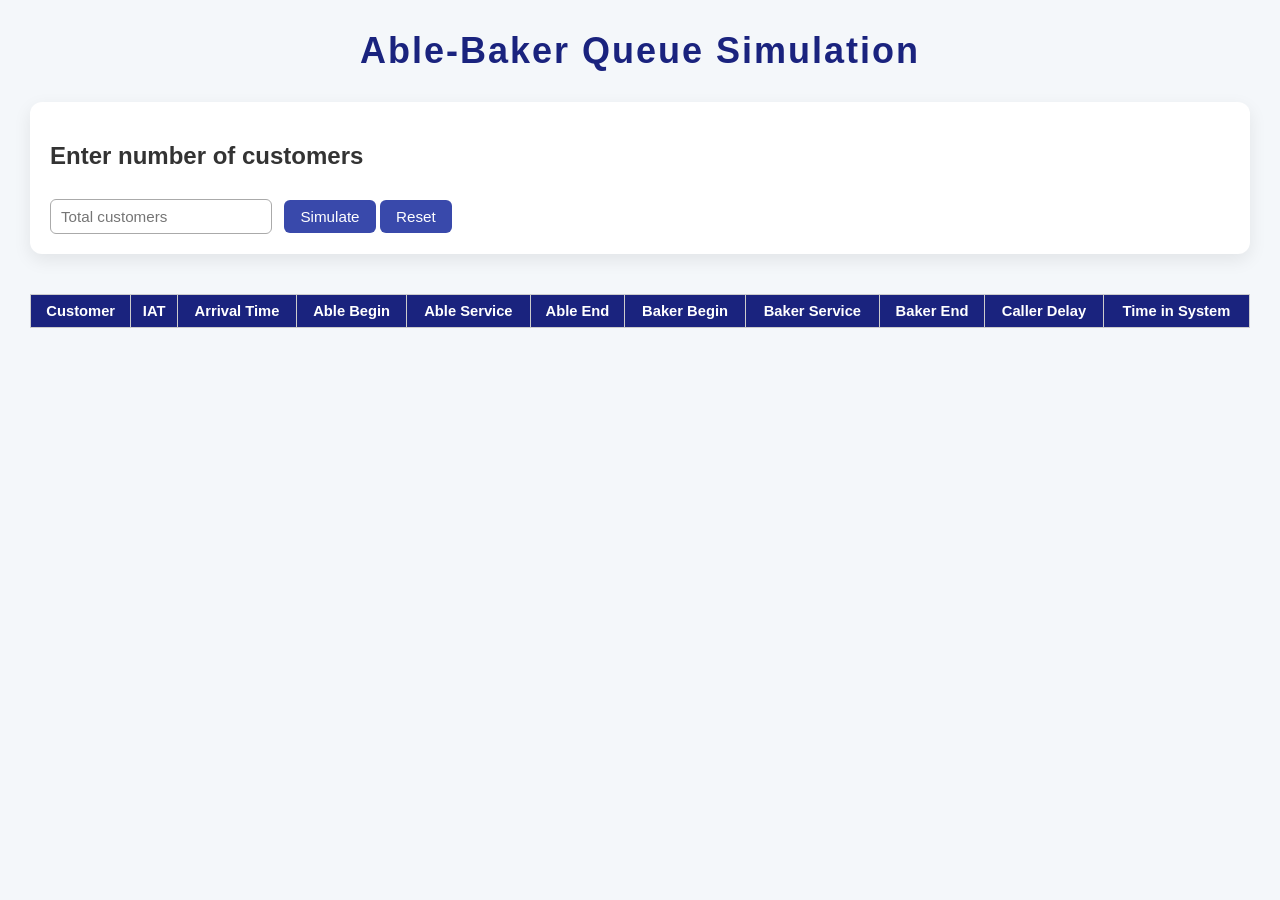
==== Able Baker/index.html @ 9119c637 "update" ====
<!DOCTYPE html>
<html lang="en">
  <head>
    <meta charset="UTF-8" />
    <meta name="viewport" content="width=device-width, initial-scale=1.0" />
    <title>Able-Baker Queue Simulation</title>
    <link rel="stylesheet" href="css/style.css" />
  </head>
  <body>
    <h1 id="title">Able-Baker Queue Simulation</h1>

    <div class="bottom-section">
      <div class="table-section input-section">
        <h2>Enter number of customers</h2>
        <input
          type="number"
          id="customersToAdd"
          min="1"
          placeholder="Total customers"
        />
        <button onclick="startSimulation()">Simulate</button>
        <button onclick="resetSimulation()">Reset</button>
      </div>
    </div>

    <div class="spacer"></div>

    <div id="simulationWrapper">
      <table id="simulationTable">
        <tr>
          <th>Customer</th>
          <th>IAT</th>
          <th>Arrival Time</th>
          <th>Able Begin</th>
          <th>Able Service</th>
          <th>Able End</th>
          <th>Baker Begin</th>
          <th>Baker Service</th>
          <th>Baker End</th>
          <th>Caller Delay</th>
          <th>Time in System</th>
        </tr>
      </table>
    </div>

    <div id="resultsWrapper" style="margin-top: 20px; display: none">
      <h2>Simulation Results</h2>
      <table id="resultsTable">
        <tr>
          <th>Measure</th>
          <th>Value</th>
        </tr>
        <tr>
          <td>Average waiting time</td>
          <td id="avgWaiting"></td>
        </tr>
        <tr>
          <td>Average IAT</td>
          <td id="avgIAT"></td>
        </tr>
        <tr>
          <td>Average service time (Able)</td>
          <td id="avgServiceAble"></td>
        </tr>
        <tr>
          <td>Average service time (Baker)</td>
          <td id="avgServiceBaker"></td>
        </tr>
        <tr>
          <td>Average waiting time (those who wait)</td>
          <td id="avgWaitWait"></td>
        </tr>
      </table>
    </div>

    <script src="js/script.js"></script>
  </body>
</html>
---- Able Baker/css/style.css ----
body {
  font-family: "Segoe UI", Tahoma, Geneva, Verdana, sans-serif;
  margin: 30px;
  background: #f4f7fa;
  color: #333;
}

#title {
  font-size: 36px;
  font-weight: bold;
  letter-spacing: 2px;
  text-align: center;
  margin-bottom: 30px;
  color: #1a237e;
}

.table-section {
  width: 100%;
  background: #fff;
  padding: 20px;
  border-radius: 12px;
  box-shadow: 0 6px 18px rgba(0, 0, 0, 0.08);
  box-sizing: border-box;
  margin-bottom: 20px;
}

.input-section input {
  padding: 8px 10px;
  margin-right: 8px;
  border-radius: 6px;
  border: 1px solid #aaa;
  width: 200px;
  font-size: 0.95rem;
}
input:focus {
  border-color: #3949ab;
  box-shadow: 0 0 5px rgba(63, 81, 181, 0.3);
  outline: none;
}

button {
  padding: 8px 16px;
  cursor: pointer;
  border: none;
  background: #3949ab;
  color: #fff;
  border-radius: 6px;
  font-size: 0.95rem;
  margin-top: 10px;
}
button:hover {
  background: #303f9f;
}

.spacer {
  height: 20px;
}

#simulationWrapper {
  overflow-x: auto;
}

#simulationTable,
#resultsTable {
  width: 100%;
  border-collapse: collapse;
  font-size: 0.92rem;
  box-shadow: 0 6px 18px rgba(0, 0, 0, 0.08);
}

#simulationTable th,
#simulationTable td,
#resultsTable th,
#resultsTable td {
  border: 1px solid #ccc;
  padding: 8px;
  text-align: center;
}

#simulationTable th,
#resultsTable th {
  background: #1a237e;
  color: #fff;
}

#simulationTable tr:nth-child(even) {
  background: #f1f5f9;
}

#simulationTable tr:hover {
  background: #c1d8c2;
  transform: translateY(-1px);
}

#resultsTable {
  margin-top: 25px;
}

@media screen and (max-width: 900px) {
  .table-section {
    width: 100%;
  }
  input {
    width: 100%;
    margin-bottom: 8px;
  }
  button {
    width: 100%;
    margin-bottom: 8px;
  }
}
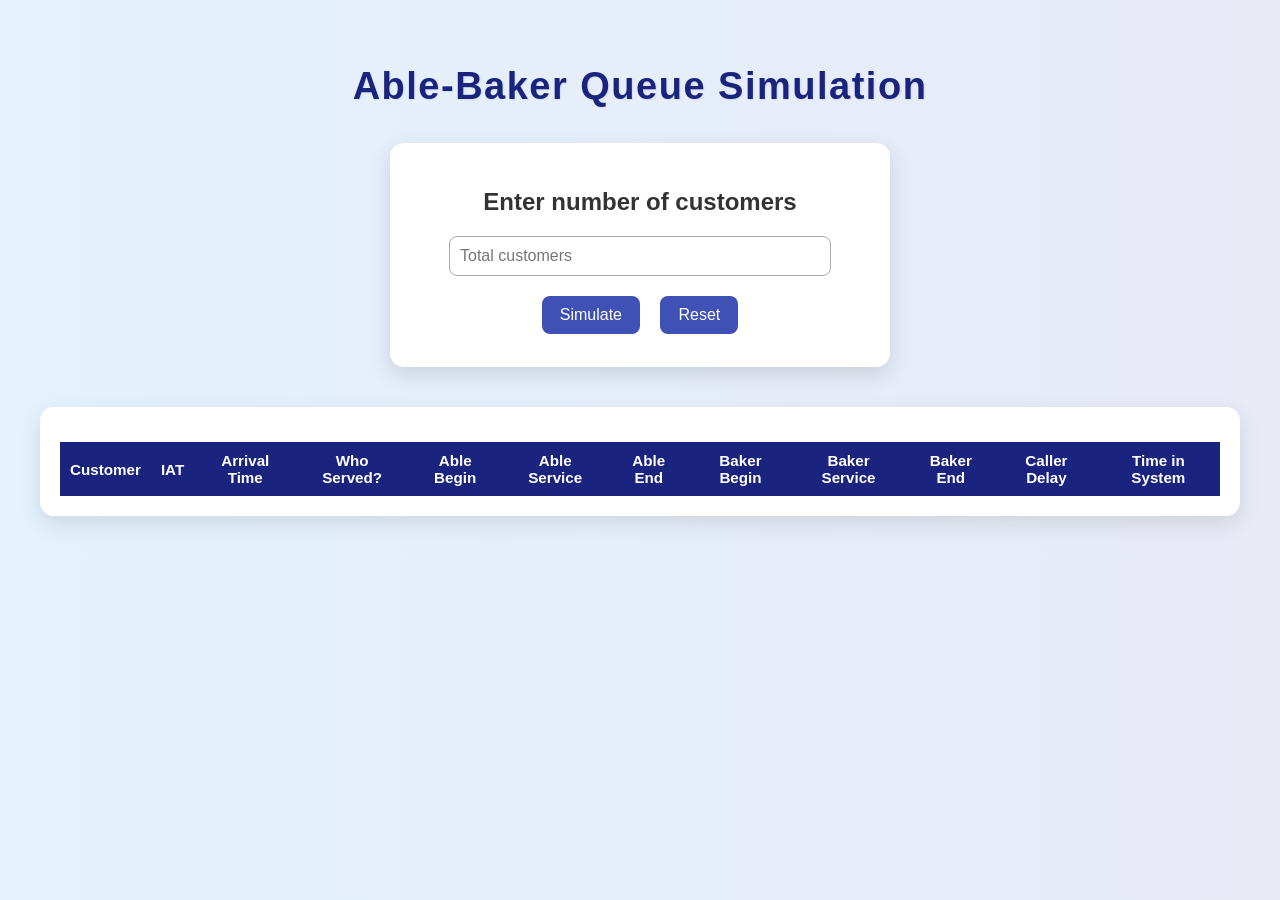
==== commit d71f9f55: "changes" ====
--- a/Able Baker/index.html
+++ b/Able Baker/index.html
@@ -18,8 +18,10 @@
           min="1"
           placeholder="Total customers"
         />
-        <button onclick="startSimulation()">Simulate</button>
-        <button onclick="resetSimulation()">Reset</button>
+        <div class="button-row">
+          <button id="simulateBtn" onclick="startSimulation()">Simulate</button>
+          <button onclick="resetSimulation()">Reset</button>
+        </div>
       </div>
     </div>
 
@@ -31,6 +33,7 @@
           <th>Customer</th>
           <th>IAT</th>
           <th>Arrival Time</th>
+          <th>Who Served?</th>
           <th>Able Begin</th>
           <th>Able Service</th>
           <th>Able End</th>
--- a/Able Baker/css/style.css
+++ b/Able Baker/css/style.css
@@ -1,111 +1,102 @@
 body {
-  font-family: "Segoe UI", Tahoma, Geneva, Verdana, sans-serif;
-  margin: 30px;
-  background: #f4f7fa;
+  font-family: "Poppins", sans-serif;
+  background: linear-gradient(to right, #e3f2fd, #e8eaf6);
+  margin: 0;
+  padding: 40px;
   color: #333;
 }
 
-#title {
-  font-size: 36px;
-  font-weight: bold;
-  letter-spacing: 2px;
+h1#title {
   text-align: center;
-  margin-bottom: 30px;
+  font-size: 38px;
+  letter-spacing: 1.5px;
+  margin-bottom: 35px;
   color: #1a237e;
+  text-shadow: 1px 1px 2px rgba(0,0,0,0.08);
 }
 
 .table-section {
-  width: 100%;
-  background: #fff;
-  padding: 20px;
-  border-radius: 12px;
-  box-shadow: 0 6px 18px rgba(0, 0, 0, 0.08);
-  box-sizing: border-box;
-  margin-bottom: 20px;
+  background: #ffffff;
+  padding: 25px;
+  border-radius: 14px;
+  box-shadow: 0 8px 22px rgba(0, 0, 0, 0.12);
+  max-width: 450px;
+  margin: auto;
+  text-align: center;
 }
 
-.input-section input {
-  padding: 8px 10px;
-  margin-right: 8px;
-  border-radius: 6px;
+input {
+  padding: 10px;
+  width: 80%;
+  border-radius: 8px;
   border: 1px solid #aaa;
-  width: 200px;
-  font-size: 0.95rem;
+  font-size: 1rem;
+  margin-bottom: 12px;
 }
+
 input:focus {
-  border-color: #3949ab;
-  box-shadow: 0 0 5px rgba(63, 81, 181, 0.3);
+  border-color: #3f51b5;
+  box-shadow: 0 0 8px rgba(63, 81, 181, 0.3);
   outline: none;
 }
 
 button {
-  padding: 8px 16px;
+  background: #3f51b5;
+  color: white;
+  padding: 10px 18px;
+  border: none;
+  border-radius: 8px;
   cursor: pointer;
-  border: none;
-  background: #3949ab;
-  color: #fff;
-  border-radius: 6px;
-  font-size: 0.95rem;
-  margin-top: 10px;
-}
-button:hover {
-  background: #303f9f;
+  font-size: 1rem;
+  margin: 8px;
+  transition: 0.25s;
 }
 
-.spacer {
-  height: 20px;
+button:hover {
+  background: #283593;
+  transform: translateY(-2px);
 }
 
 #simulationWrapper {
-  overflow-x: auto;
+  margin-top: 40px;
+  background: #fff;
+  padding: 20px;
+  border-radius: 14px;
+  box-shadow: 0 8px 22px rgba(0,0,0,0.10);
 }
 
-#simulationTable,
-#resultsTable {
+table {
   width: 100%;
   border-collapse: collapse;
+  margin-top: 15px;
   font-size: 0.92rem;
-  box-shadow: 0 6px 18px rgba(0, 0, 0, 0.08);
 }
 
-#simulationTable th,
-#simulationTable td,
-#resultsTable th,
-#resultsTable td {
-  border: 1px solid #ccc;
-  padding: 8px;
-  text-align: center;
+th {
+  background: #1a237e;
+  color: white;
+  padding: 10px;
+  font-size: 0.95rem;
 }
 
-#simulationTable th,
-#resultsTable th {
-  background: #1a237e;
-  color: #fff;
+td {
+  border: 1px solid #ddd;
+  padding: 8px;
 }
 
-#simulationTable tr:nth-child(even) {
-  background: #f1f5f9;
+tr:nth-child(even) {
+  background: #f1f5ff;
 }
 
-#simulationTable tr:hover {
-  background: #c1d8c2;
-  transform: translateY(-1px);
+tr:hover {
+  background: #dce7ff;
+  transition: 0.2s;
 }
 
-#resultsTable {
-  margin-top: 25px;
+#resultsWrapper {
+  margin-top: 30px;
+  background: #ffffff;
+  padding: 20px;
+  border-radius: 14px;
+  box-shadow: 0 8px 18px rgba(0,0,0,0.10);
 }
-
-@media screen and (max-width: 900px) {
-  .table-section {
-    width: 100%;
-  }
-  input {
-    width: 100%;
-    margin-bottom: 8px;
-  }
-  button {
-    width: 100%;
-    margin-bottom: 8px;
-  }
-}
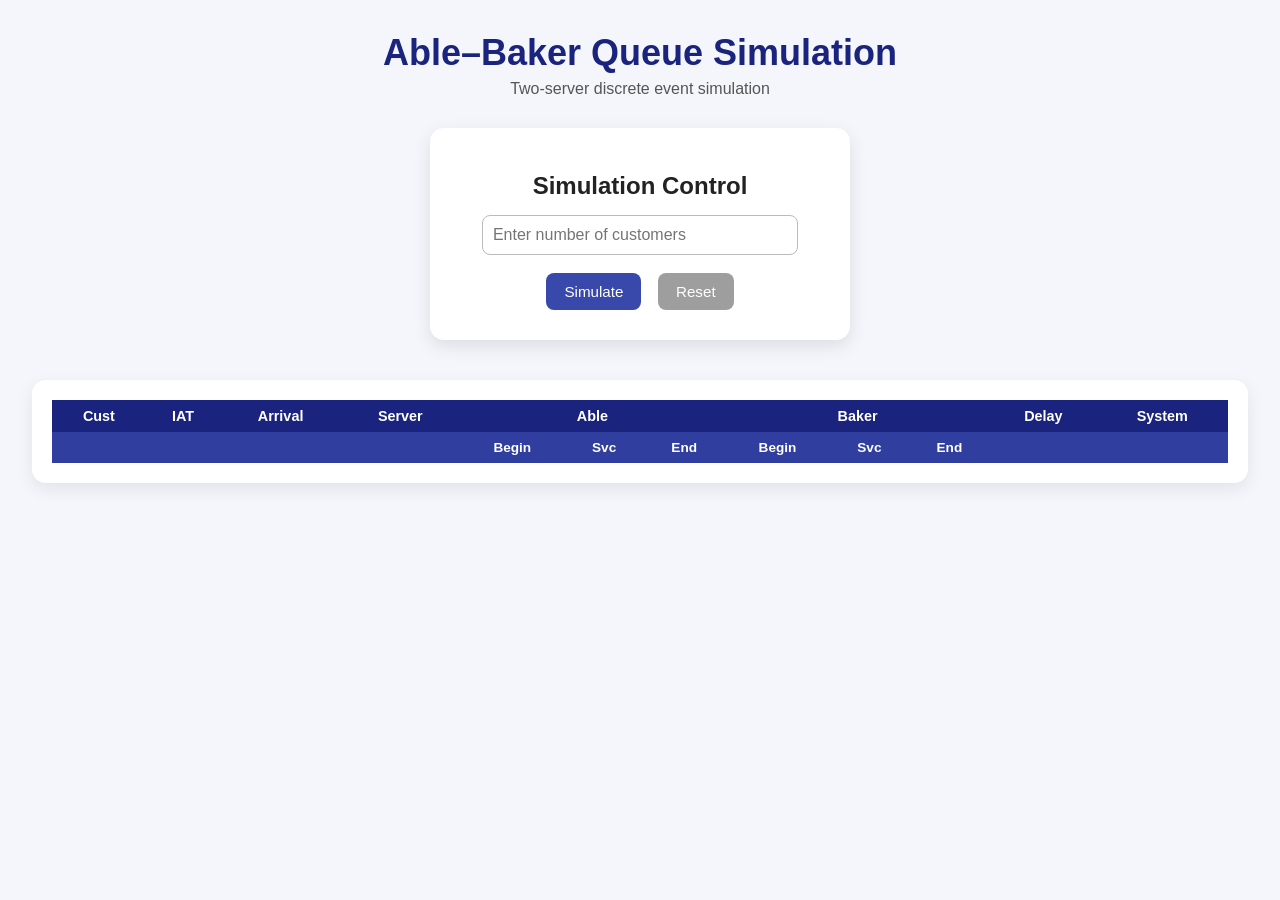
==== commit 9c9b1f91: "update" ====
--- a/Able Baker/index.html
+++ b/Able Baker/index.html
@@ -1,81 +1,82 @@
-<!DOCTYPE html>
-<html lang="en">
-  <head>
-    <meta charset="UTF-8" />
-    <meta name="viewport" content="width=device-width, initial-scale=1.0" />
-    <title>Able-Baker Queue Simulation</title>
-    <link rel="stylesheet" href="css/style.css" />
-  </head>
-  <body>
-    <h1 id="title">Able-Baker Queue Simulation</h1>
+<body>
+  <header class="app-header">
+    <h1>Able–Baker Queue Simulation</h1>
+    <p>Two-server discrete event simulation</p>
+  </header>
+  <link rel="stylesheet" href="css/style.css" />
+  <script src="js/script.js"></script>
 
-    <div class="bottom-section">
-      <div class="table-section input-section">
-        <h2>Enter number of customers</h2>
-        <input
-          type="number"
-          id="customersToAdd"
-          min="1"
-          placeholder="Total customers"
-        />
-        <div class="button-row">
-          <button id="simulateBtn" onclick="startSimulation()">Simulate</button>
-          <button onclick="resetSimulation()">Reset</button>
-        </div>
+  <section class="control-card">
+    <h2>Simulation Control</h2>
+    <input
+      type="number"
+      id="customersToAdd"
+      min="1"
+      placeholder="Enter number of customers"
+    />
+    <div class="button-row">
+      <button id="simulateBtn" onclick="startSimulation()">Simulate</button>
+      <button class="secondary" onclick="resetSimulation()">Reset</button>
+    </div>
+  </section>
+
+  <section id="simulationWrapper">
+    <table id="simulationTable">
+      <thead>
+        <tr>
+          <th>Cust</th>
+          <th>IAT</th>
+          <th>Arrival</th>
+          <th>Server</th>
+          <th colspan="3">Able</th>
+          <th colspan="3">Baker</th>
+          <th>Delay</th>
+          <th>System</th>
+        </tr>
+        <tr class="sub-head">
+          <th></th>
+          <th></th>
+          <th></th>
+          <th></th>
+          <th>Begin</th>
+          <th>Svc</th>
+          <th>End</th>
+          <th>Begin</th>
+          <th>Svc</th>
+          <th>End</th>
+          <th></th>
+          <th></th>
+        </tr>
+      </thead>
+      <tbody></tbody>
+    </table>
+  </section>
+
+  <section id="resultsWrapper">
+    <h2>Summary</h2>
+    <div class="result-grid">
+      <div class="result-card">
+        <span>Avg Waiting Time</span>
+        <strong id="avgWaiting"></strong>
+      </div>
+      <div class="result-card">
+        <span>Avg IAT</span>
+        <strong id="avgIAT"></strong>
+      </div>
+      <div class="result-card">
+        <span>Avg Able Service</span>
+        <strong id="avgServiceAble"></strong>
+      </div>
+      <div class="result-card">
+        <span>Avg Baker Service</span>
+        <strong id="avgServiceBaker"></strong>
+      </div>
+      <div class="result-card highlight">
+        <span>Avg Wait (Waiting Only)</span>
+        <strong id="avgWaitWait"></strong>
       </div>
     </div>
+  </section>
 
-    <div class="spacer"></div>
-
-    <div id="simulationWrapper">
-      <table id="simulationTable">
-        <tr>
-          <th>Customer</th>
-          <th>IAT</th>
-          <th>Arrival Time</th>
-          <th>Who Served?</th>
-          <th>Able Begin</th>
-          <th>Able Service</th>
-          <th>Able End</th>
-          <th>Baker Begin</th>
-          <th>Baker Service</th>
-          <th>Baker End</th>
-          <th>Caller Delay</th>
-          <th>Time in System</th>
-        </tr>
-      </table>
-    </div>
-
-    <div id="resultsWrapper" style="margin-top: 20px; display: none">
-      <h2>Simulation Results</h2>
-      <table id="resultsTable">
-        <tr>
-          <th>Measure</th>
-          <th>Value</th>
-        </tr>
-        <tr>
-          <td>Average waiting time</td>
-          <td id="avgWaiting"></td>
-        </tr>
-        <tr>
-          <td>Average IAT</td>
-          <td id="avgIAT"></td>
-        </tr>
-        <tr>
-          <td>Average service time (Able)</td>
-          <td id="avgServiceAble"></td>
-        </tr>
-        <tr>
-          <td>Average service time (Baker)</td>
-          <td id="avgServiceBaker"></td>
-        </tr>
-        <tr>
-          <td>Average waiting time (those who wait)</td>
-          <td id="avgWaitWait"></td>
-        </tr>
-      </table>
-    </div>
-
-    <script src="js/script.js"></script>
-  </body>
-</html>
+  <script src="js/script.js"></script>
+</body>
--- a/Able Baker/css/style.css
+++ b/Able Baker/css/style.css
@@ -1,102 +1,161 @@
-body {
-  font-family: "Poppins", sans-serif;
-  background: linear-gradient(to right, #e3f2fd, #e8eaf6);
-  margin: 0;
-  padding: 40px;
-  color: #333;
+* {
+  box-sizing: border-box;
 }
 
-h1#title {
-  text-align: center;
-  font-size: 38px;
-  letter-spacing: 1.5px;
-  margin-bottom: 35px;
-  color: #1a237e;
-  text-shadow: 1px 1px 2px rgba(0,0,0,0.08);
+body {
+  font-family: "Inter", "Poppins", sans-serif;
+  background: #f4f6fb;
+  margin: 0;
+  padding: 32px;
+  color: #222;
 }
 
-.table-section {
-  background: #ffffff;
-  padding: 25px;
+.app-header {
+  text-align: center;
+  margin-bottom: 30px;
+}
+
+.app-header h1 {
+  margin: 0;
+  font-size: 36px;
+  color: #1a237e;
+}
+
+.app-header p {
+  margin-top: 6px;
+  color: #555;
+}
+
+.control-card {
+  max-width: 420px;
+  margin: auto;
+  background: white;
+  padding: 24px;
   border-radius: 14px;
-  box-shadow: 0 8px 22px rgba(0, 0, 0, 0.12);
-  max-width: 450px;
-  margin: auto;
+  box-shadow: 0 6px 18px rgba(0, 0, 0, 0.1);
   text-align: center;
 }
 
+.control-card h2 {
+  margin-bottom: 15px;
+}
+
 input {
+  width: 85%;
   padding: 10px;
-  width: 80%;
   border-radius: 8px;
-  border: 1px solid #aaa;
+  border: 1px solid #bbb;
   font-size: 1rem;
-  margin-bottom: 12px;
 }
 
 input:focus {
-  border-color: #3f51b5;
-  box-shadow: 0 0 8px rgba(63, 81, 181, 0.3);
   outline: none;
+  border-color: #3949ab;
+  box-shadow: 0 0 6px rgba(57, 73, 171, 0.3);
+}
+
+.button-row {
+  margin-top: 12px;
 }
 
 button {
-  background: #3f51b5;
+  padding: 10px 18px;
+  border-radius: 8px;
+  border: none;
+  background: #3949ab;
   color: white;
-  padding: 10px 18px;
-  border: none;
-  border-radius: 8px;
   cursor: pointer;
-  font-size: 1rem;
-  margin: 8px;
-  transition: 0.25s;
+  margin: 6px;
+  font-size: 0.95rem;
+}
+
+button.secondary {
+  background: #9e9e9e;
 }
 
 button:hover {
-  background: #283593;
-  transform: translateY(-2px);
+  opacity: 0.9;
 }
 
 #simulationWrapper {
   margin-top: 40px;
-  background: #fff;
+  background: white;
   padding: 20px;
   border-radius: 14px;
-  box-shadow: 0 8px 22px rgba(0,0,0,0.10);
+  box-shadow: 0 6px 18px rgba(0, 0, 0, 0.08);
+  overflow-x: auto;
 }
 
 table {
   width: 100%;
   border-collapse: collapse;
-  margin-top: 15px;
-  font-size: 0.92rem;
+  font-size: 0.9rem;
 }
 
-th {
+thead th {
   background: #1a237e;
   color: white;
-  padding: 10px;
-  font-size: 0.95rem;
+  padding: 8px;
+  position: sticky;
+  top: 0;
+}
+
+.sub-head th {
+  background: #303f9f;
+  font-size: 0.85rem;
 }
 
 td {
+  padding: 7px;
+  text-align: center;
   border: 1px solid #ddd;
-  padding: 8px;
 }
 
-tr:nth-child(even) {
-  background: #f1f5ff;
+tbody tr:nth-child(even) {
+  background: #f3f6ff;
 }
 
-tr:hover {
-  background: #dce7ff;
-  transition: 0.2s;
+tbody tr:hover {
+  background: #e1e8ff;
 }
 
 #resultsWrapper {
-  margin-top: 30px;
-  background: #ffffff;
-  padding: 20px;
-  border-radius: 14px;
-  box-shadow: 0 8px 18px rgba(0,0,0,0.10);
+  display: none;
+  margin-top: 35px;
 }
+
+#resultsWrapper h2 {
+  text-align: center;
+  margin-bottom: 18px;
+}
+
+.result-grid {
+  display: grid;
+  grid-template-columns: repeat(auto-fit, minmax(180px, 1fr));
+  gap: 15px;
+}
+
+.result-card {
+  background: white;
+  padding: 16px;
+  border-radius: 12px;
+  box-shadow: 0 4px 12px rgba(0, 0, 0, 0.08);
+  text-align: center;
+}
+
+.result-card span {
+  display: block;
+  color: #666;
+  font-size: 0.85rem;
+}
+
+.result-card strong {
+  display: block;
+  margin-top: 6px;
+  font-size: 1.3rem;
+  color: #1a237e;
+}
+
+.result-card.highlight {
+  background: #e8eaf6;
+}
